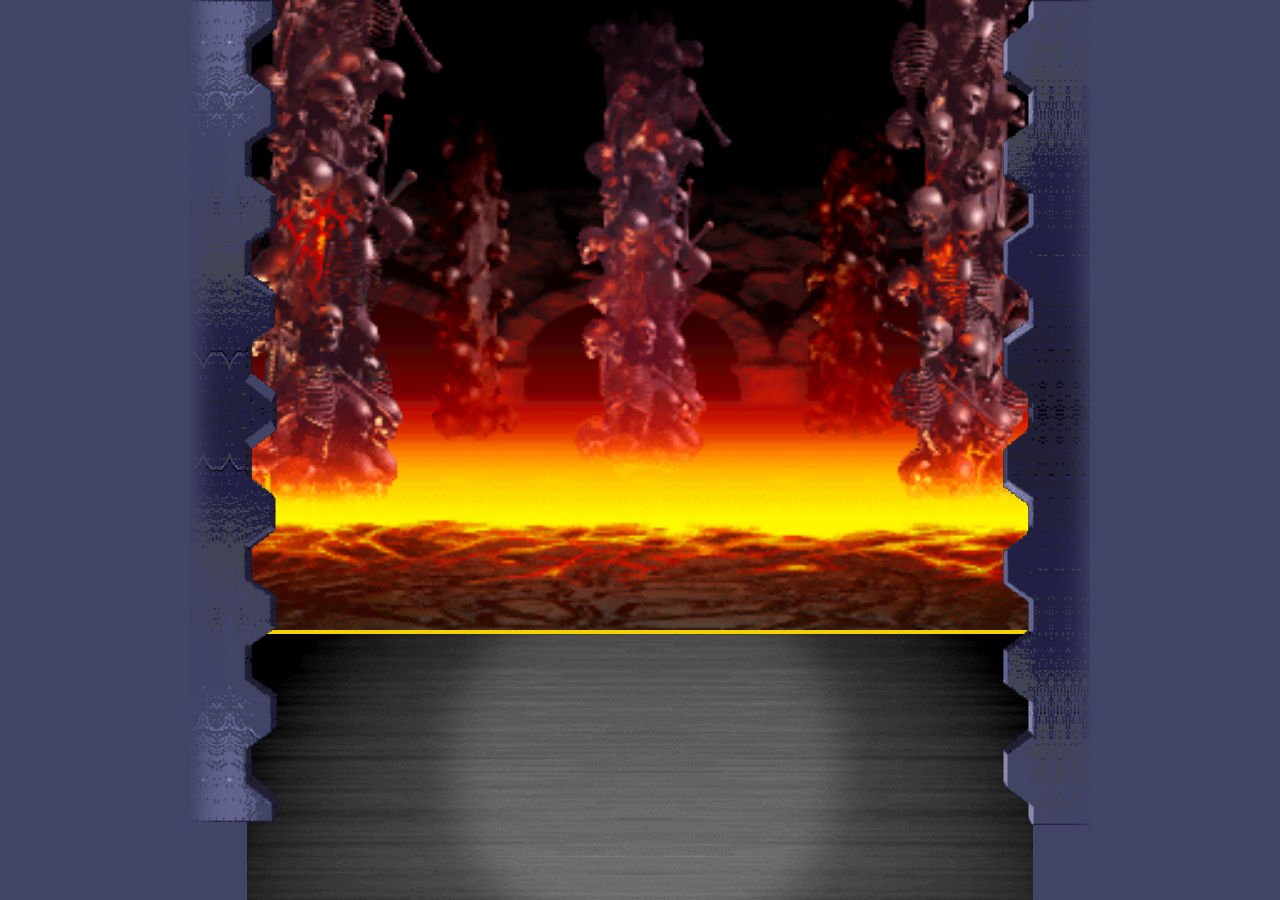
==== index.html @ 5b892c1e "Initial commit" ====
<!doctype html>
<html lang="en">
<head>
    <meta charset="UTF-8">
    <meta name="viewport"
          content="width=device-width, user-scalable=no, initial-scale=1.0, maximum-scale=1.0, minimum-scale=1.0">
    <meta http-equiv="X-UA-Compatible" content="ie=edge">
    <title>MK - JSMarathon - Arenas</title>
    <link rel="stylesheet" href="style.css">
</head>
<body>
    <div class="root">
        <div class="arenas arena1"></div>
        <div class="chat"></div>
        <div class="wall-left"></div>
        <div class="wall-right"></div>
    </div>
    <script src="main.js"></script>
</body>
</html>
---- style.css ----
@font-face {
    font-family: 'Mortal Kombat 3';
    src: url('./assets/fonts/MortalKombat3-Regular.eot');
    src: url('./assets/fonts/MortalKombat3-Regular.eot?#iefix') format('embedded-opentype'),
    url('./assets/fonts/MortalKombat3-Regular.woff2') format('woff2'),
    url('./assets/fonts/MortalKombat3-Regular.woff') format('woff'),
    url('./assets/fonts/MortalKombat3-Regular.ttf') format('truetype');
    font-weight: normal;
    font-style: normal;
    font-display: swap;
}


*,
*:before,
*:after {
    box-sizing: border-box;
}

html {
    margin: 0;
    padding: 0;
}

body {
    background-color: #424542;
    margin: 0;
    padding: 0;
}

.root {
    display: flex;
    justify-content: center;
    width: 100%;
    flex-direction: column;
    align-items: center;
    position: relative;
    background: #424466;
}

.wall-left {
    position: absolute;
    width: 87px;
    background: url(assets/wall-left.png);
    height: 100vh;
    background-size: contain;
    background-repeat: no-repeat;
    top: 0;
    z-index: 100;
    left: 50%;
    transform: translate(-450px, 0px);
}

.wall-right {
    position: absolute;
    width: 87px;
    background: url(./assets/wall-right.png);
    height: 100vh;
    background-size: contain;
    background-repeat: no-repeat;
    top: 0;
    z-index: 100;
    right: 50%;
    transform: translate(450px, 0px);
}

.arenas {
    width: 786px;
    height: 70vh;
    background-size: cover;
    background-position: center;
    background-repeat: no-repeat;
    position: relative;
    display: flex;
}

.arenas.arena1 {
    background-image: url(./assets/scorpions-lair-arenas.png);
}

.arenas.arena2 {
    background-image: url(./assets/the-cave.png);
}

.arenas.arena3 {
    background-image: url(./assets/jade-s-desert.png);
}

.arenas.arena4 {
    background-image: url(./assets/scislac-busorez.png);
}

.arenas.arena5 {
    background-image: url(./assets/waterfront.png);
}

.player1,
.player2 {
    width: 50%;
    position: relative;
}

.progressbar {
    width: 295px;
    border: 4px solid #f5d100;
    position: absolute;
    top: 59px;
    height: 28px;
    background-color: #cd0e03;
    display: flex;
}

.player1 .progressbar {
    left: 38px;
}

.player2 .progressbar {
    right: 38px;
    flex-direction: row-reverse;
}

.extralife {
    width: 90px;
    border: 2px solid #f5d100;
    position: absolute;
    top: 85px;
    height: 12px;
    background-color: #cd0e03;
    display: flex;
}

.player1 .extralife {
    left: 38px;
}

.player2 .extralife {
    right: 38px;
    flex-direction: row-reverse;
}

.extralife .life {
    background: #00d600;
}

.life {
    background-color: #0431f9;
    height: 100%;
    width: 90%;
}

.name {
    position: absolute;
    font-family: 'Mortal Kombat 3';
    font-size: 26px;
    line-height: 20px;
    letter-spacing: 2px;
    color: #efefef;
    top: 0;
}

.player1 .name {
    left: 5px;
}

.player2 .name {
    right: 5px;
}

.chat {
    width: 786px;
    height: 30vh;
    background: url(./assets/versus.png);
    background-size: cover;
    background-position: center;
    border-top: 4px solid #f5d100;
}

.character {
    position: absolute;
    bottom: 20px;
    width: 150px;
    height: 268px;
}

.player1 .character {
    left: 60px;
}

.player2 .character {
    right: 60px;
}

.player2 .character img {
    transform: scaleX(-1);
}

.character img {
    height: 100%;
}

.fight {
    position: absolute;
    z-index: 100;
    top: 20%;
    width: 300px;
}

.fight img {
    width: 100%;
}
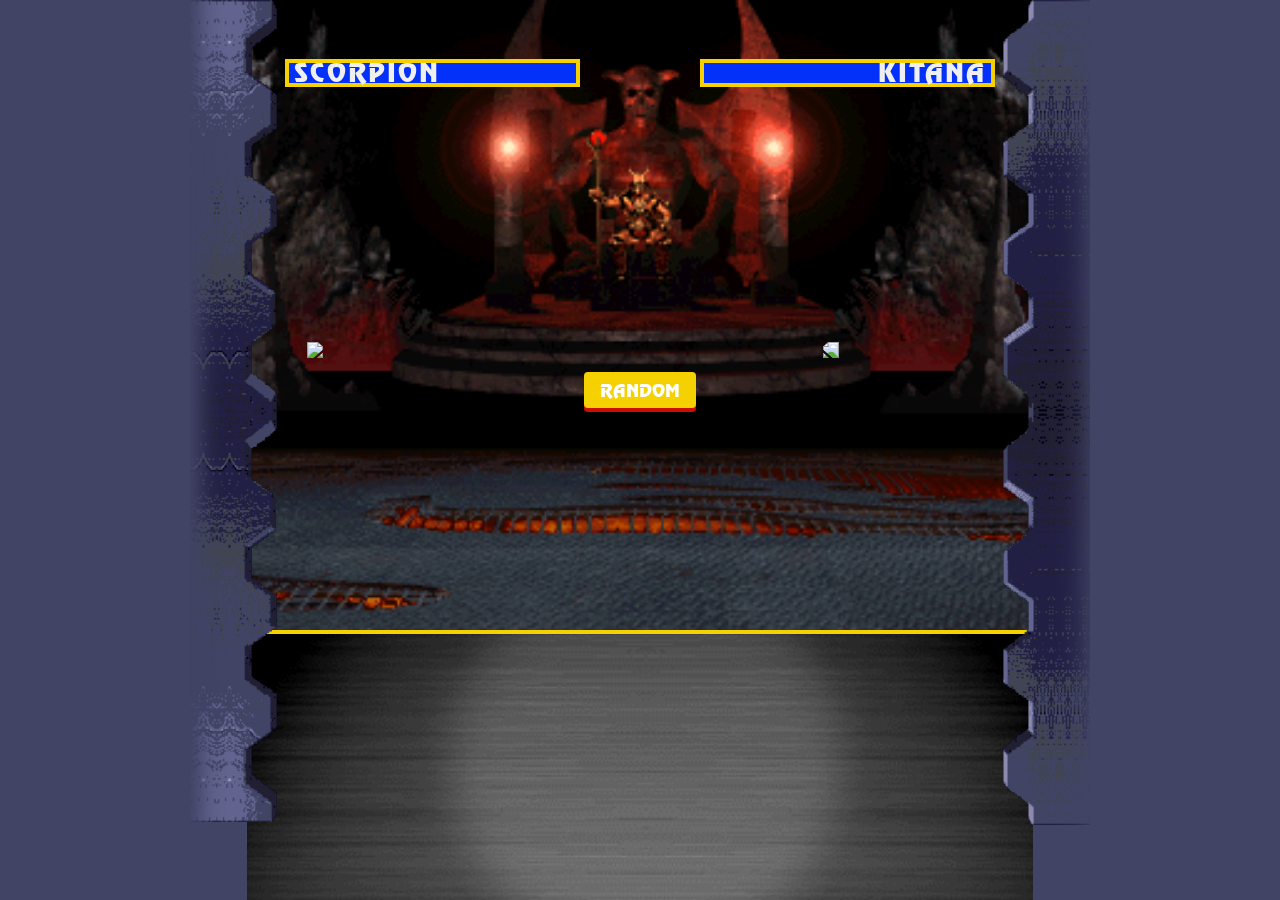
==== commit 7b78f6d6: "homework-3 Пытался сделать через тернарный оператор, но он один раз сработал, а потом hp стал уходит" ====
--- a/index.html
+++ b/index.html
@@ -10,7 +10,13 @@
 </head>
 <body>
     <div class="root">
-        <div class="arenas arena1"></div>
+        <div class="arenas arena2">
+            <div class="control">
+                <button class="button">
+                    Random
+                </button>
+            </div>
+        </div>
         <div class="chat"></div>
         <div class="wall-left"></div>
         <div class="wall-right"></div>
--- a/style.css
+++ b/style.css
@@ -156,6 +156,7 @@
     letter-spacing: 2px;
     color: #efefef;
     top: 0;
+    text-transform: uppercase;
 }
 
 .player1 .name {
@@ -209,3 +210,67 @@
     width: 100%;
 }
 
+.control {
+    position: absolute;
+    width: 200px;
+    top: 50%;
+    left: 50%;
+    transform: translate(-50%, -50%);
+    display: flex;
+    justify-content: center;
+    align-items: center;
+    z-index: 1000;
+}
+
+.button {
+    display: block;
+    position: relative;
+    padding: 0 16px;
+    height: 36px;
+    color: white;
+    font-size: 18px;
+    text-transform: uppercase;
+    background-color: #f5d100;
+    border: none;
+    margin-top: 150px;
+    margin-left: auto;
+    margin-right: auto;
+    border-radius: 4px;
+    box-sizing: border-box;
+    cursor: pointer;
+    font-family: "Mortal Kombat 3";
+    outline: none;
+}
+.button::after {
+    content: "";
+    position: absolute;
+    width: 100%;
+    height: 100%;
+    top: 4px;
+    left: 0;
+    background-color: #cd0e03;
+    border-radius: 4px;
+    z-index: -1;
+}
+.button:hover {
+    background-color: #f5d100;
+}
+.button:active {
+    top: 2px;
+}
+.button:active::after {
+    top: 1px;
+}
+
+.loseTitle {
+    position: absolute;
+    top: 25%;
+    left: 50%;
+    font-size: 36px;
+    transform: translate(-50%, 0%);
+    text-transform: uppercase;
+    z-index: 1000;
+    color: white;
+    font-family: "Mortal Kombat 3";
+}
+
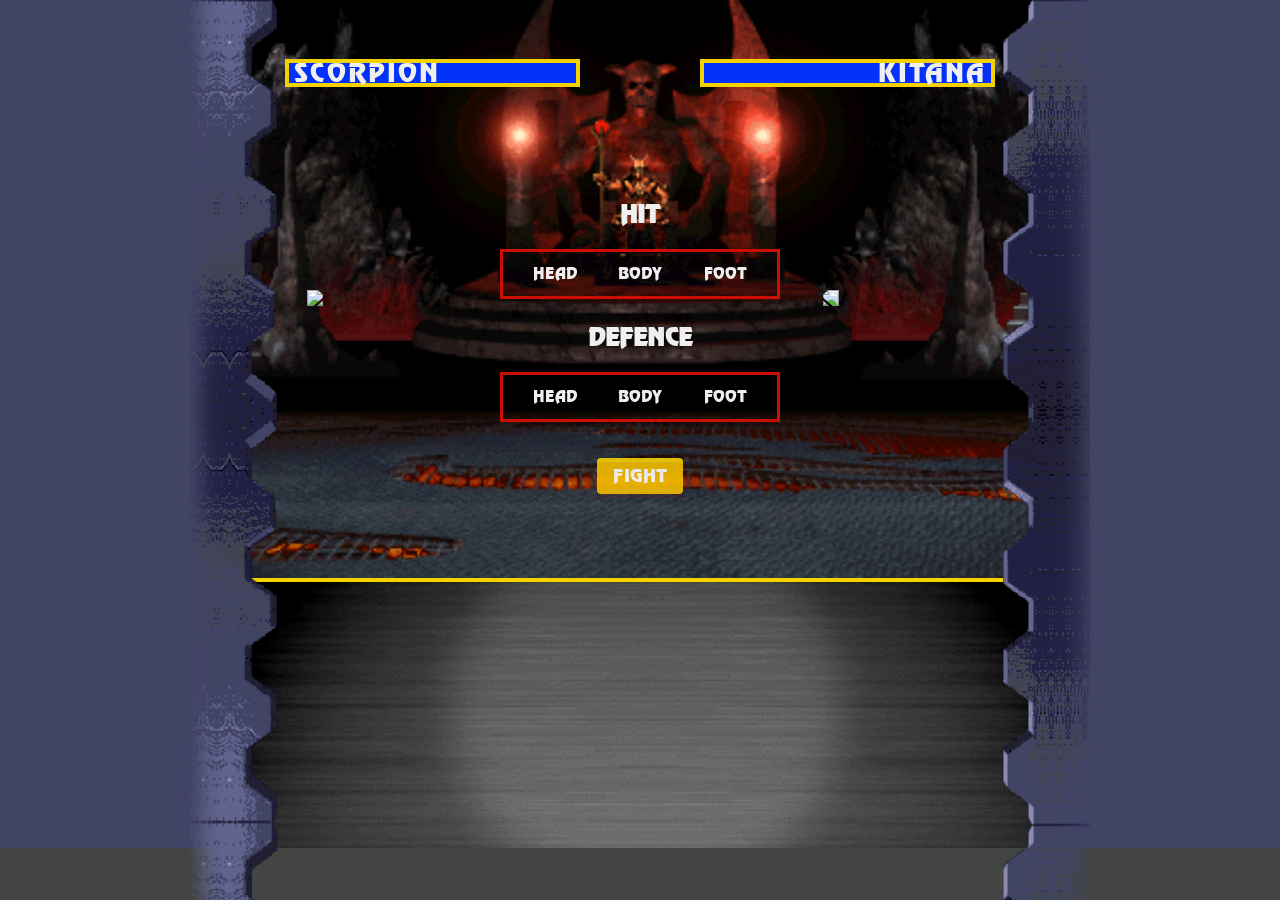
==== commit a8ceedaa: "homework-5" ====
--- a/index.html
+++ b/index.html
@@ -11,11 +11,47 @@
 <body>
     <div class="root">
         <div class="arenas arena2">
-            <div class="control">
-                <button class="button">
-                    Random
-                </button>
-            </div>
+            <form class="control">
+                <div class="inputWrap">
+                    <h2>HIT</h2>
+                    <div class="ul">
+                        <input type="radio" name="hit" value="head" id="headHit" required>
+                        <label for="headHit">
+                            <span>HEAD</span>
+                        </label>
+                        <input type="radio" name="hit" value="body" id="bodyHit" required>
+                        <label for="bodyHit">
+                            <span>BODY</span>
+                        </label>
+                        <input type="radio" name="hit" value="foot" id="footHit" required>
+                        <label for="footHit">
+                            <span>FOOT</span>
+                        </label>
+                    </div>
+                </div>
+                <div class="inputWrap">
+                    <h2>defence</h2>
+                    <div class="ul">
+                        <input type="radio" name="defence" value="head" id="headDefence" required>
+                        <label for="headDefence">
+                            <span>HEAD</span>
+                        </label>
+                        <input type="radio" name="defence" value="body" id="bodyDefence" required>
+                        <label for="bodyDefence">
+                            <span>BODY</span>
+                        </label>
+                        <input type="radio" name="defence" value="foot" id="footDefence" required>
+                        <label for="footDefence">
+                            <span>FOOT</span>
+                        </label>
+                    </div>
+                </div>
+                <div class="buttonWrap">
+                    <button class="button" type="submit">
+                        Fight
+                    </button>
+                </div>
+              </form>
         </div>
         <div class="chat"></div>
         <div class="wall-left"></div>
--- a/style.css
+++ b/style.css
@@ -41,32 +41,34 @@
 .wall-left {
     position: absolute;
     width: 87px;
-    background: url(assets/wall-left.png);
-    height: 100vh;
+    background-image: url(assets/wall-left.png);
+    min-height: 100vh;
     background-size: contain;
-    background-repeat: no-repeat;
+    background-repeat: repeat-y;
     top: 0;
     z-index: 100;
     left: 50%;
     transform: translate(-450px, 0px);
+    height: 100%;
 }
 
 .wall-right {
     position: absolute;
     width: 87px;
-    background: url(./assets/wall-right.png);
-    height: 100vh;
+    background-image: url(./assets/wall-right.png);
+    min-height: 100vh;
     background-size: contain;
-    background-repeat: no-repeat;
+    background-repeat: repeat-y;
     top: 0;
     z-index: 100;
     right: 50%;
     transform: translate(450px, 0px);
+    height: 100%;
 }
 
 .arenas {
     width: 786px;
-    height: 70vh;
+    height: 578px;
     background-size: cover;
     background-position: center;
     background-repeat: no-repeat;
@@ -170,7 +172,7 @@
 .chat {
     width: 786px;
     height: 30vh;
-    background: url(./assets/versus.png);
+    background-image: url(./assets/versus.png);
     background-size: cover;
     background-position: center;
     border-top: 4px solid #f5d100;
@@ -197,29 +199,21 @@
 
 .character img {
     height: 100%;
+    position: absolute;
+    bottom: 0;
 }
 
 .fight {
     position: absolute;
     z-index: 100;
-    top: 20%;
+    top: 30%;
     width: 300px;
+    left: 50%;
+    transform: translate(-50%, 0%);
 }
 
 .fight img {
     width: 100%;
-}
-
-.control {
-    position: absolute;
-    width: 200px;
-    top: 50%;
-    left: 50%;
-    transform: translate(-50%, -50%);
-    display: flex;
-    justify-content: center;
-    align-items: center;
-    z-index: 1000;
 }
 
 .button {
@@ -232,7 +226,7 @@
     text-transform: uppercase;
     background-color: #f5d100;
     border: none;
-    margin-top: 150px;
+    margin-top: 0;
     margin-left: auto;
     margin-right: auto;
     border-radius: 4px;
@@ -262,9 +256,26 @@
     top: 1px;
 }
 
+.button:disabled {
+    opacity: .9;
+    cursor: not-allowed;
+}
+
+.button:disabled:after {
+    opacity: .1;
+}
+
+.button:disabled:active {
+    top: 0px;
+}
+
+.button:disabled:active::after {
+    top: 4px;
+}
+
 .loseTitle {
     position: absolute;
-    top: 25%;
+    top: 22%;
     left: 50%;
     font-size: 36px;
     transform: translate(-50%, 0%);
@@ -272,5 +283,122 @@
     z-index: 1000;
     color: white;
     font-family: "Mortal Kombat 3";
-}
-
+    text-shadow: 2px 2px 2px #cd0e03;
+}
+
+.reloadWrap {
+    position: absolute;
+    top: 54px;
+    z-index: 1000;
+    left: 50%;
+    transform: translate(-50%, 0%);
+}
+
+.reloadWrap .button {
+    margin-top: 0;
+}
+
+form:invalid button[class=button] {
+    opacity: .9;
+    cursor: not-allowed;
+}
+
+form:invalid button[class=button]:after {
+    opacity: .1;
+}
+
+form:invalid button[class=button]:active {
+    top: 0px;
+}
+
+form:invalid button[class=button]:active::after {
+    top: 4px;
+}
+
+.control {
+    position: absolute;
+    width: 200px;
+    top: 60%;
+    left: 50%;
+    transform: translate(-50%, -50%);
+    display: flex;
+    justify-content: flex-start;
+    align-items: center;
+    flex-direction: column;
+    z-index: 1000;
+}
+
+.inputWrap {
+    position: relative;
+    width: 280px;
+    margin-bottom: 24px;
+}
+
+.buttonWrap {
+    margin-top: 12px;
+}
+
+.inputWrap h2 {
+    text-align: center;
+    margin: 0 auto 20px;
+    font-weight: 700;
+    font-family: 'Mortal Kombat 3';
+    color: #efefef;
+    text-transform: uppercase;
+}
+
+.ul {
+    border: solid 3px #cd0e03;
+    height: 50px;
+    padding: 0 12px;
+    font-family: 'Mortal Kombat 3';
+    display: flex;
+    justify-content: space-between;
+    color: #efefef;
+}
+.ul label {
+    cursor: pointer;
+}
+.ul label:nth-of-type(2) {
+    margin: 0 -4.5px;
+}
+.ul label span {
+    position: relative;
+    display: inline-block;
+    width: 80px;
+    height: 50px;
+    line-height: 50px;
+    transition: 0.3s;
+    text-align: center;
+    margin-top: -3px;
+}
+.ul label span::before {
+    position: relative;
+    display: block;
+    width: 80px;
+    height: 50px;
+    content: "";
+    transform: scaleY(1.2);
+    z-index: -1;
+    margin-bottom: -50px;
+    transition: 0.3s;
+}
+.ul label span:hover {
+    background-color: rgba(107, 185, 240, 0.2);
+}
+
+input {
+    display: none;
+}
+input[type=radio]:checked + label > span {
+    color: #fff;
+    font-weight: 700;
+    text-shadow: 0px 2px 2px rgba(0, 0, 0, 0.2);
+}
+input[type=radio]:checked + label > span::before {
+    background: #f5d100;
+    box-shadow: 0px 3px 6px 0px rgba(0, 0, 0, 0.2);
+}
+input[type=radio]:checked + label > span:hover {
+    background: none;
+}
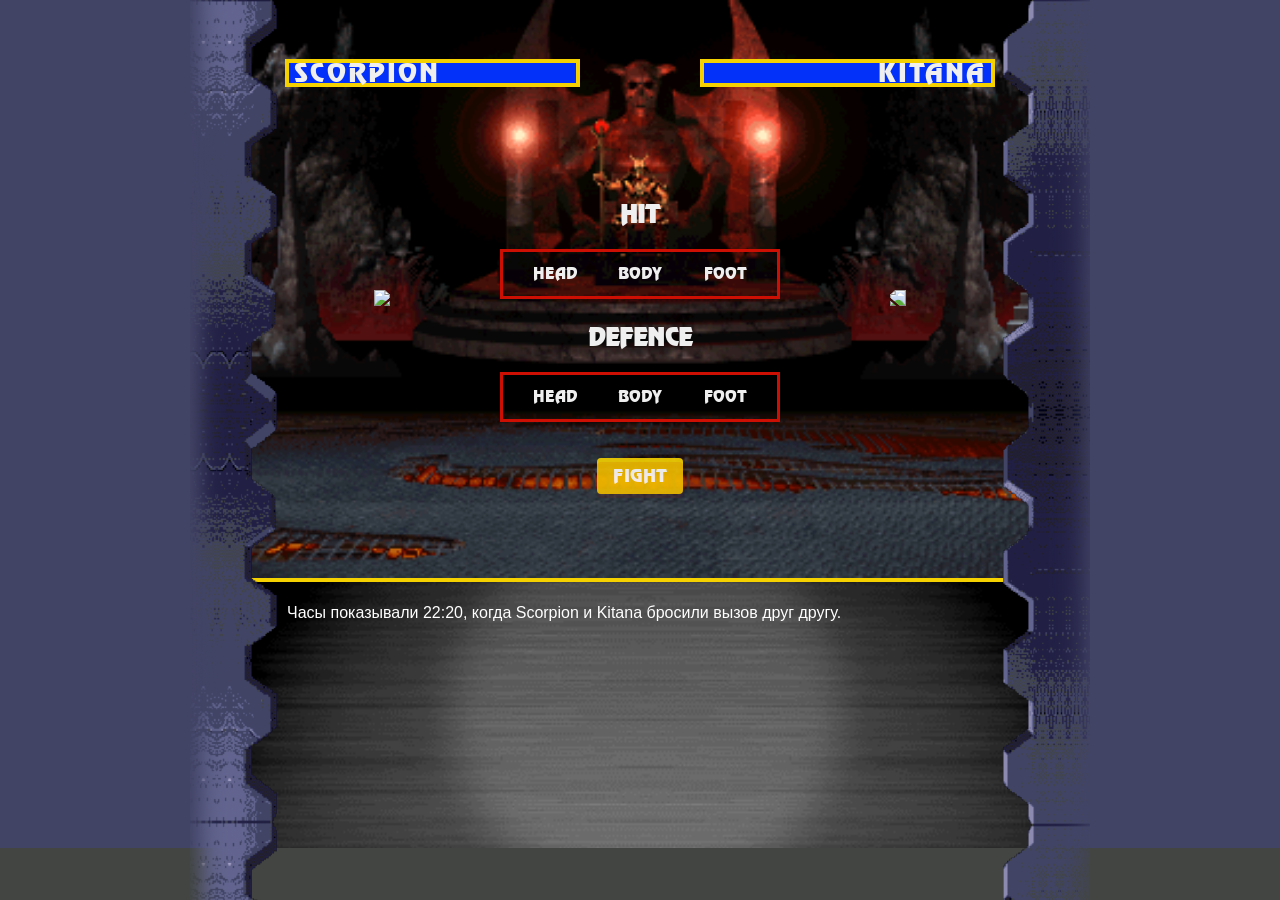
==== commit 49eb4378: "homework-7 С экспортом и импортом нескольких функций не разобрался, пришлось всё удалять и оставить " ====
--- a/index.html
+++ b/index.html
@@ -57,6 +57,6 @@
         <div class="wall-left"></div>
         <div class="wall-right"></div>
     </div>
-    <script src="main.js"></script>
+    <script src="main.js" type="module"></script>
 </body>
 </html>
--- a/style.css
+++ b/style.css
@@ -176,6 +176,10 @@
     background-size: cover;
     background-position: center;
     border-top: 4px solid #f5d100;
+    padding: 6px 40px;
+    overflow: scroll;
+    color: white;
+    font-family: Arial;
 }
 
 .character {
@@ -194,13 +198,15 @@
 }
 
 .player2 .character img {
-    transform: scaleX(-1);
+    transform: scaleX(-1) translate(50%, 0);
 }
 
 .character img {
     height: 100%;
     position: absolute;
     bottom: 0;
+    left: 50%;
+    transform: translate(-50%, 0);
 }
 
 .fight {
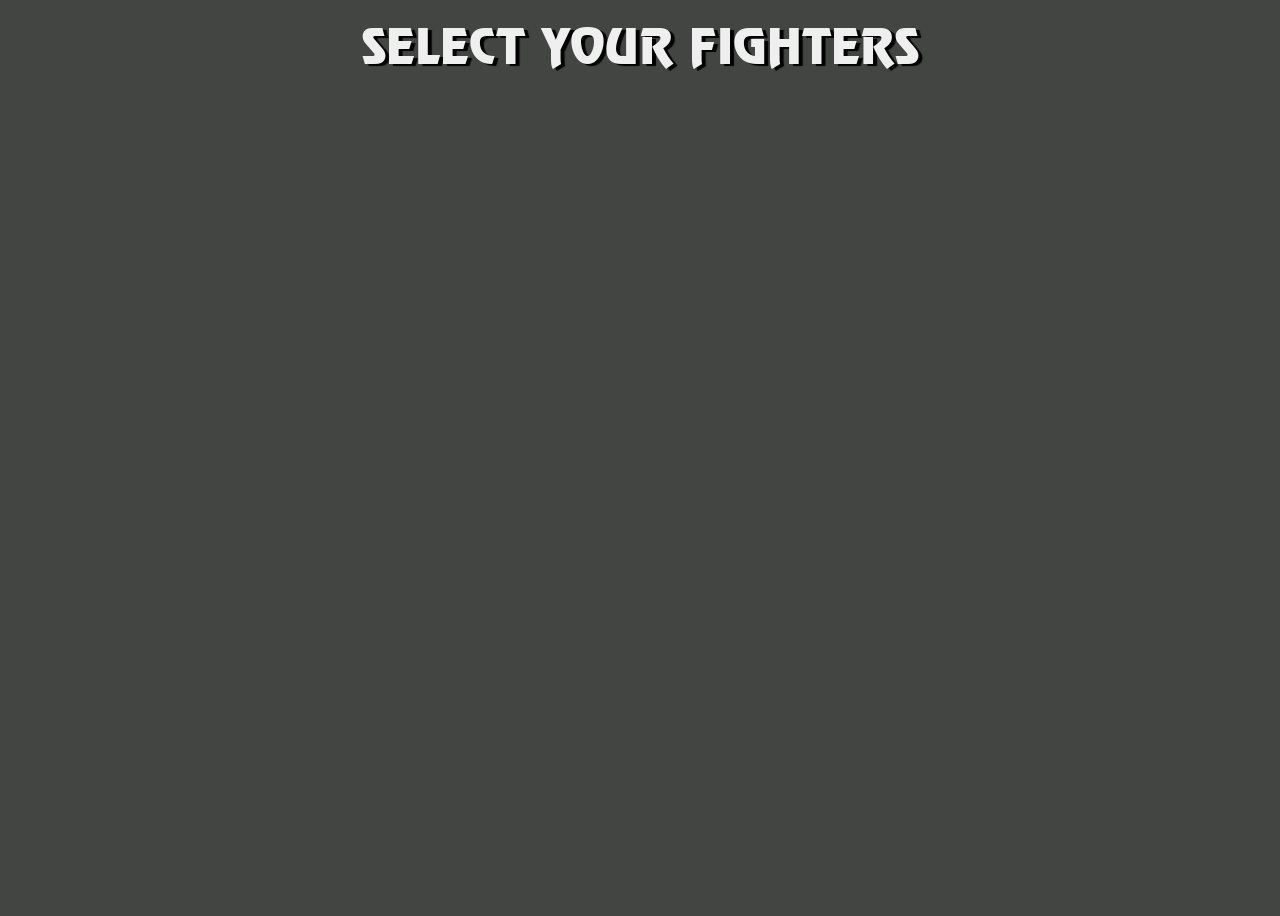
==== commit d8e33ed8: "homework-9 fix поменял местами файлики. страницу выбора героя сделал главной, а вторую страницу поло" ====
--- a/index.html
+++ b/index.html
@@ -5,58 +5,18 @@
     <meta name="viewport"
           content="width=device-width, user-scalable=no, initial-scale=1.0, maximum-scale=1.0, minimum-scale=1.0">
     <meta http-equiv="X-UA-Compatible" content="ie=edge">
-    <title>MK - JSMarathon - Arenas</title>
-    <link rel="stylesheet" href="style.css">
+    <title>Mortal Kombat</title>
+    <link rel="stylesheet" href="index.css">
 </head>
 <body>
-    <div class="root">
-        <div class="arenas arena2">
-            <form class="control">
-                <div class="inputWrap">
-                    <h2>HIT</h2>
-                    <div class="ul">
-                        <input type="radio" name="hit" value="head" id="headHit" required>
-                        <label for="headHit">
-                            <span>HEAD</span>
-                        </label>
-                        <input type="radio" name="hit" value="body" id="bodyHit" required>
-                        <label for="bodyHit">
-                            <span>BODY</span>
-                        </label>
-                        <input type="radio" name="hit" value="foot" id="footHit" required>
-                        <label for="footHit">
-                            <span>FOOT</span>
-                        </label>
-                    </div>
-                </div>
-                <div class="inputWrap">
-                    <h2>defence</h2>
-                    <div class="ul">
-                        <input type="radio" name="defence" value="head" id="headDefence" required>
-                        <label for="headDefence">
-                            <span>HEAD</span>
-                        </label>
-                        <input type="radio" name="defence" value="body" id="bodyDefence" required>
-                        <label for="bodyDefence">
-                            <span>BODY</span>
-                        </label>
-                        <input type="radio" name="defence" value="foot" id="footDefence" required>
-                        <label for="footDefence">
-                            <span>FOOT</span>
-                        </label>
-                    </div>
-                </div>
-                <div class="buttonWrap">
-                    <button class="button" type="submit">
-                        Fight
-                    </button>
-                </div>
-              </form>
-        </div>
-        <div class="chat"></div>
-        <div class="wall-left"></div>
-        <div class="wall-right"></div>
+<div class="root">
+    <div class="title">
+        SELECT YOUR FIGHTERS
     </div>
-    <script src="main.js" type="module"></script>
+    <div class="player"></div>
+    <div class="parent"></div>
+
+    <script src="index.js"></script>
+</div>
 </body>
 </html>
--- a/index.css
+++ b/index.css
@@ -0,0 +1,140 @@
+@font-face {
+    font-family: 'Mortal Kombat 3';
+    src: url('./assets/fonts/MortalKombat3-Regular.eot');
+    src: url('./assets/fonts/MortalKombat3-Regular.eot?#iefix') format('embedded-opentype'),
+    url('./assets/fonts/MortalKombat3-Regular.woff2') format('woff2'),
+    url('./assets/fonts/MortalKombat3-Regular.woff') format('woff'),
+    url('./assets/fonts/MortalKombat3-Regular.ttf') format('truetype');
+    font-weight: normal;
+    font-style: normal;
+    font-display: swap;
+}
+
+
+*, *:before, *:after {
+    box-sizing: border-box;
+}
+
+body {
+    background-color: #424542;
+}
+
+.root {
+    display: flex;
+    justify-content: center;
+    align-items: center;
+    flex-direction: column;
+    padding-top: 30px;
+    min-height: 100vh;
+    min-width: 100vh;
+    background-size: contain;
+    background-position: center;
+    position: relative;
+}
+
+.title {
+    position: absolute;
+    font-family: "Mortal Kombat 3";
+    font-size: 48px;
+    color: #FFF;
+    top: 10px;
+    left: 50%;
+    color: #efefef;
+    text-shadow: 4px 2px 1px #000;
+    transform: translate(-50%, 0);
+    white-space: nowrap;
+}
+
+.player {
+    position: absolute;
+    width: 210px;
+    height: 367px;
+    z-index: 3;
+    bottom: 44px;
+    left: 50%;
+    margin-left: -105px;
+    transform: translate(-205%, 0px);
+}
+
+.player img {
+    max-width: 100%;
+    max-height: 100%;
+    height: 100%;
+}
+
+.parent {
+    display: grid;
+    grid-template-columns: repeat(7, 1fr);
+    grid-template-rows: repeat(4, 1fr);
+    grid-column-gap: 0px;
+    grid-row-gap: 0px;
+}
+
+.div1 { grid-area: 1 / 1 / 2 / 2; }
+.div2 { grid-area: 1 / 2 / 2 / 3; }
+.div3 { grid-area: 1 / 3 / 2 / 4; }
+.div4 { grid-area: 1 / 4 / 2 / 5; }
+.div5 { grid-area: 1 / 5 / 2 / 6; }
+.div6 { grid-area: 1 / 6 / 2 / 7; }
+.div7 { grid-area: 1 / 7 / 2 / 8; }
+.div8 { grid-area: 2 / 1 / 3 / 2; }
+.div9 { grid-area: 2 / 2 / 3 / 3; }
+.div10 { grid-area: 2 / 3 / 3 / 4; }
+.div11 { grid-area: 2 / 4 / 3 / 5; }
+.div12 { grid-area: 2 / 5 / 3 / 6; }
+.div13 { grid-area: 2 / 6 / 3 / 7; }
+.div14 { grid-area: 2 / 7 / 3 / 8; }
+.div15 { grid-area: 3 / 2 / 4 / 3; }
+.div16 { grid-area: 3 / 3 / 4 / 4; }
+.div17 { grid-area: 3 / 4 / 4 / 5; }
+.div18 { grid-area: 3 / 5 / 4 / 6; }
+.div19 { grid-area: 3 / 6 / 4 / 7; }
+.div20 { grid-area: 4 / 2 / 5 / 3; }
+.div21 { grid-area: 4 / 3 / 5 / 4; }
+.div22 { grid-area: 4 / 4 / 5 / 5; }
+.div23 { grid-area: 4 / 5 / 5 / 6; }
+.div24 { grid-area: 4 / 6 / 5 / 7; }
+
+.row {
+    display: flex;
+    position: relative;
+    z-index: 1;
+}
+
+.row:hover {
+    z-index: 2;
+}
+.character {
+    width: 137px;
+    height: 176px;
+    position: relative;
+    z-index: 1;
+    cursor: pointer;
+}
+
+.character:hover,
+.character.active {
+    z-index: 2;
+}
+
+.character:hover:before,
+.character.active:before {
+    content: "";
+    display: block;
+    width: calc(100% + 4px);
+    height: calc(100% + 4px);
+    top: -2px;
+    left: -2px;
+    position: absolute;
+    border: 14px solid #21aa21;
+}
+.character.disabled {
+    cursor: default;
+}
+.character.disabled:hover:before {
+    display: none;
+}
+
+.character img {
+    width: 100%;
+}
